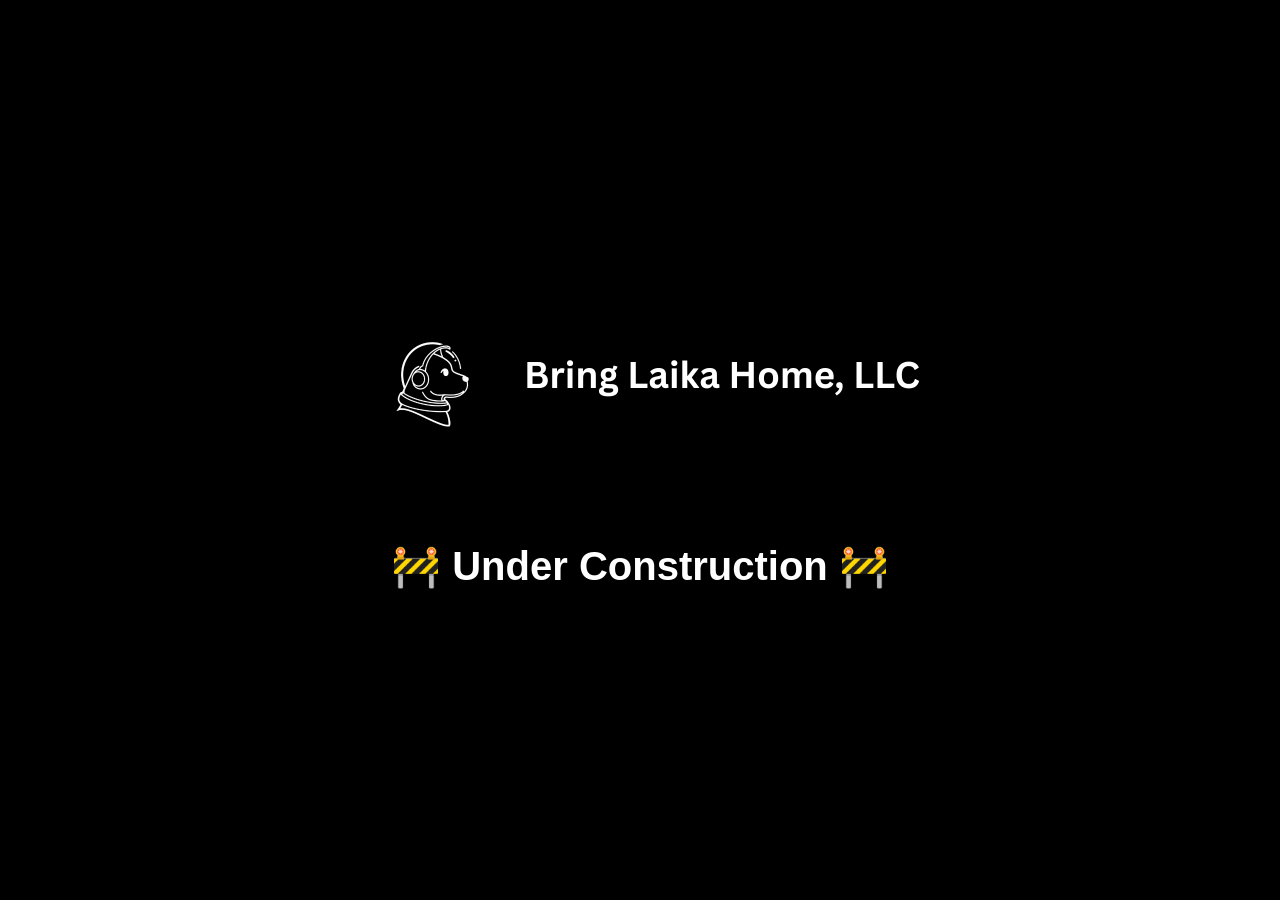
==== index.html @ cf267c8d "✨[TKDP-115] Create Website (#150)" ====
<!DOCTYPE html>
<html lang="en">
<head>
  <meta charset="UTF-8">
  <meta name="viewport" content="width=device-width, initial-scale=1">
  <title>Bring Laika Home</title>
  <style>
    body {
      margin: 0;
      padding: 0;
      background-color: #000000;
      display: flex;
      flex-direction: column;
      align-items: center;
      justify-content: center;
      height: 100vh;
      color: white;
      font-family: Arial, sans-serif;
      text-align: center;
    }
    img {
      max-width: 100%;
      height: auto;
      margin-bottom: 2rem;
    }
    h1 {
      font-size: 2.5rem;
    }
  </style>
</head>
<body>
  <img src="banner.png" alt="Banner">
  <h1>🚧 Under Construction 🚧</h1>
</body>
</html>
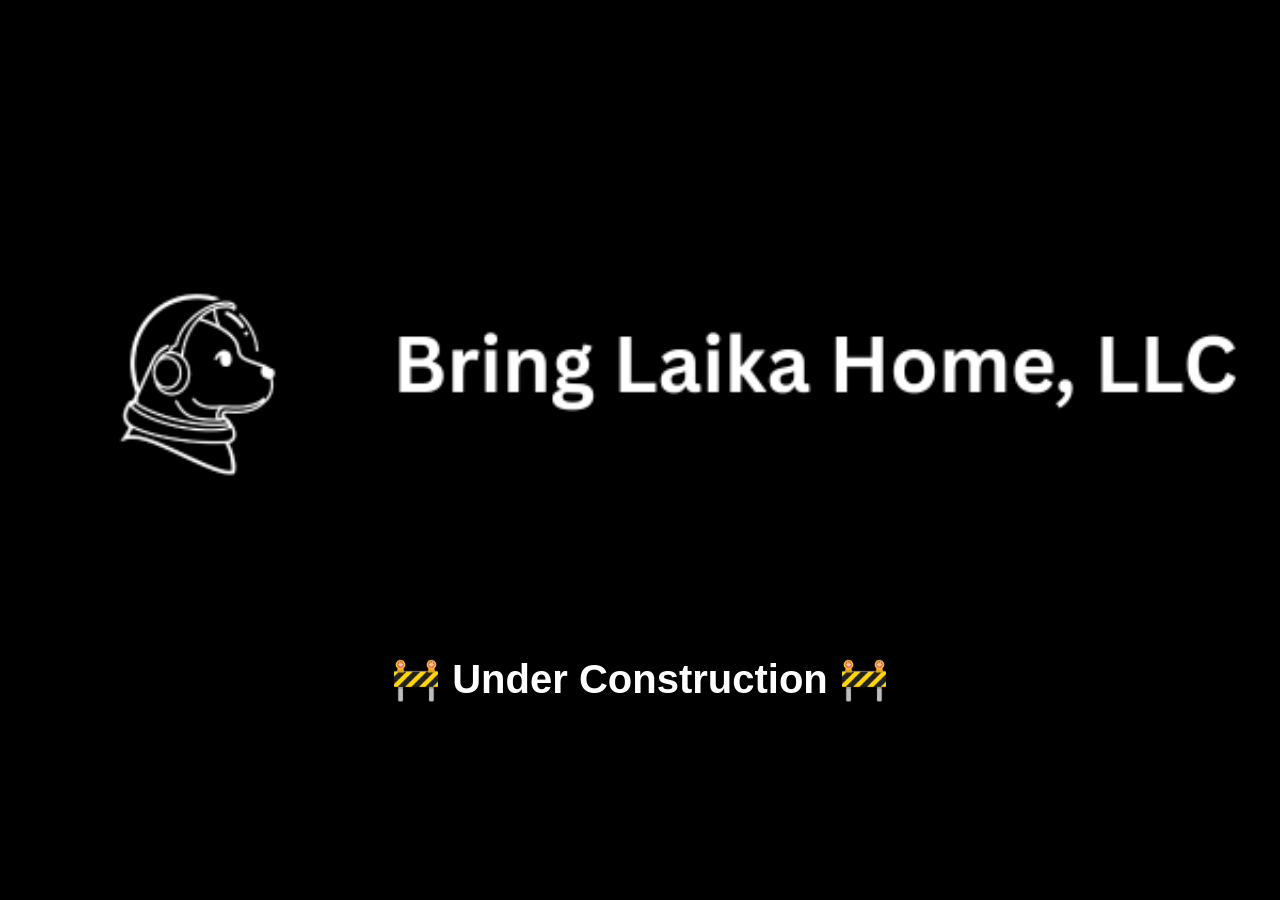
==== commit 59e59377: "Update website" ====
--- a/index.html
+++ b/index.html
@@ -13,15 +13,16 @@
       flex-direction: column;
       align-items: center;
       justify-content: center;
-      height: 100vh;
+      min-height: 100vh;
       color: white;
       font-family: Arial, sans-serif;
       text-align: center;
     }
     img {
-      max-width: 100%;
-      height: auto;
+      width: 100%;   /* fills the full width */
+      height: auto;  /* keeps aspect ratio */
       margin-bottom: 2rem;
+      display: block; /* removes any inline spacing */
     }
     h1 {
       font-size: 2.5rem;
@@ -32,4 +33,4 @@
   <img src="banner.png" alt="Banner">
   <h1>🚧 Under Construction 🚧</h1>
 </body>
-</html>
+</html>
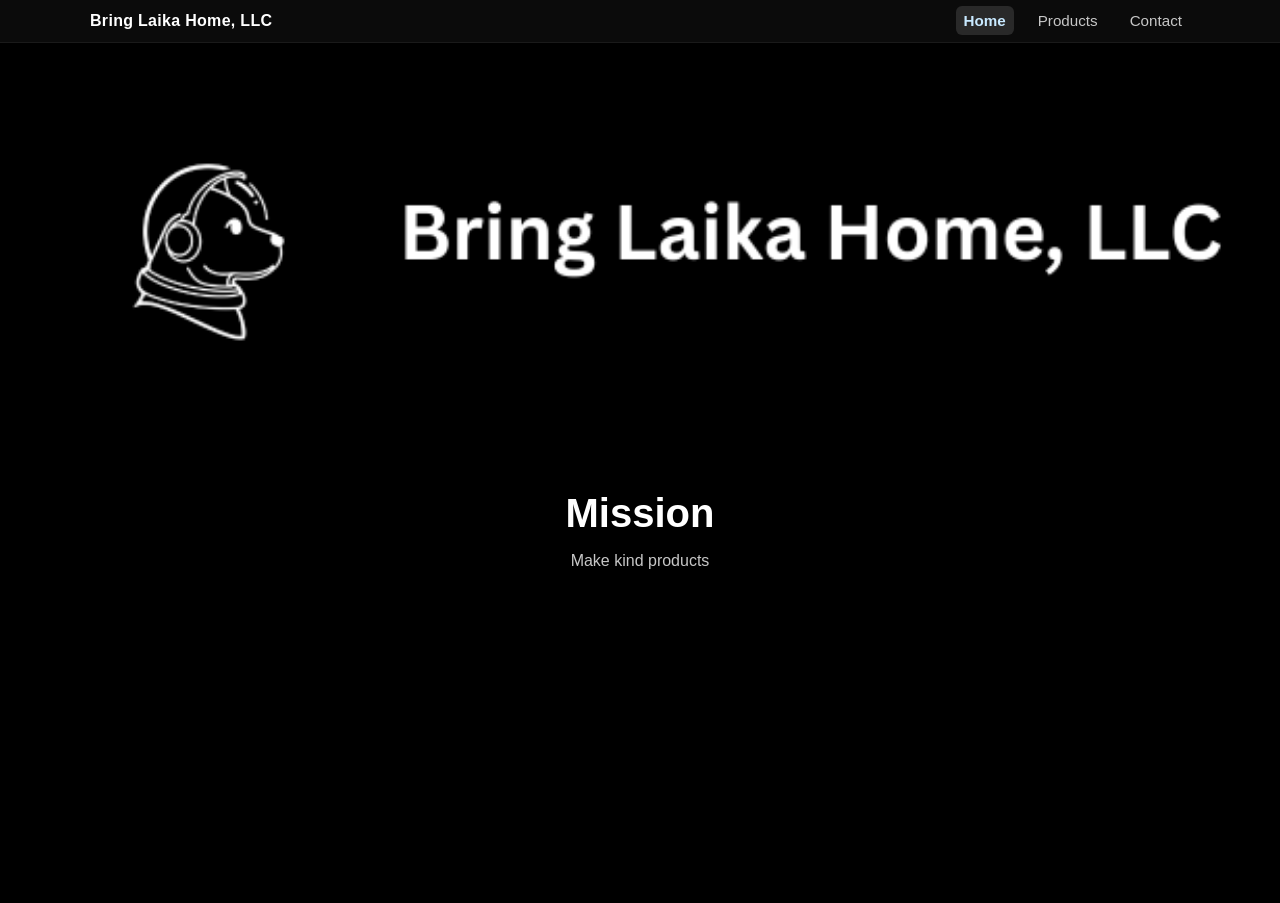
==== commit 588ffc5c: "Fix URLs" ====
--- a/index.html
+++ b/index.html
@@ -4,33 +4,26 @@
   <meta charset="UTF-8">
   <meta name="viewport" content="width=device-width, initial-scale=1">
   <title>Bring Laika Home</title>
-  <style>
-    body {
-      margin: 0;
-      padding: 0;
-      background-color: #000000;
-      display: flex;
-      flex-direction: column;
-      align-items: center;
-      justify-content: center;
-      min-height: 100vh;
-      color: white;
-      font-family: Arial, sans-serif;
-      text-align: center;
-    }
-    img {
-      width: 100%;   /* fills the full width */
-      height: auto;  /* keeps aspect ratio */
-      margin-bottom: 2rem;
-      display: block; /* removes any inline spacing */
-    }
-    h1 {
-      font-size: 2.5rem;
-    }
-  </style>
+  <link rel="stylesheet" href="styles.css">
 </head>
 <body>
-  <img src="banner.png" alt="Banner">
-  <h1>🚧 Under Construction 🚧</h1>
+  <nav class="site-nav" aria-label="Primary">
+    <div class="nav-inner">
+      <a class="brand" href="/">Bring Laika Home, LLC</a>
+      <ul class="nav-links" role="list">
+        <li><a href="/" aria-current="page">Home</a></li>
+        <li><a href="/products">Products</a></li>
+        <li><a href="/contact">Contact</a></li>
+      </ul>
+    </div>
+  </nav>
+
+  <main id="home" class="content">
+    <img src="banner.png" alt="Banner">
+    <section class="home-body">
+      <h1>Mission</h1>
+      <p class="home-tagline">Make kind products</p>
+    </section>
+  </main>
 </body>
-</html>+</html>
--- a/styles.css
+++ b/styles.css
@@ -0,0 +1,133 @@
+:root {
+  --bg: #000000;
+  --text: #ffffff;
+  --muted: #c7c7c7;
+  --nav-bg: #0b0b0b;
+  --nav-border: #1a1a1a;
+  --link: #9ad7ff;
+  --link-hover: #c8e9ff;
+}
+
+/* Page base */
+html, body {
+  margin: 0;
+  padding: 0;
+  background-color: var(--bg);
+  color: var(--text);
+  font-family: Arial, Helvetica, sans-serif;
+}
+
+/* Top navigation */
+nav.site-nav {
+  position: sticky;
+  top: 0;
+  z-index: 1000;
+  width: 100%;
+  background: var(--nav-bg);
+  border-bottom: 1px solid var(--nav-border);
+  backdrop-filter: saturate(140%) blur(4px);
+}
+.nav-inner {
+  max-width: 1100px;
+  margin: 0 auto;
+  display: flex;
+  align-items: center;
+  justify-content: space-between;
+  padding: 0.75rem 1rem;
+}
+.brand {
+  font-weight: 700;
+  letter-spacing: 0.3px;
+  font-size: 1rem;
+  color: var(--text);
+  text-decoration: none;
+  white-space: nowrap;
+}
+.nav-links {
+  list-style: none;
+  margin: 0;
+  padding: 0;
+  display: flex;
+  gap: 1rem;
+}
+.nav-links a {
+  color: var(--muted);
+  text-decoration: none;
+  font-size: 0.95rem;
+  padding: 0.35rem 0.5rem;
+  border-radius: 6px;
+}
+.nav-links a:hover,
+.nav-links a:focus {
+  color: var(--link-hover);
+  background: rgba(255,255,255,0.06);
+  outline: none;
+}
+/* Active page indicator */
+.nav-links a[aria-current="page"] {
+  color: var(--link-hover);
+  background: rgba(255,255,255,0.12);
+  font-weight: 600;
+}
+
+/* Main content centered in viewport below nav */
+main.content {
+  min-height: calc(100vh - 56px);
+  display: flex;
+  flex-direction: column;
+  align-items: center;
+  justify-content: center;
+  text-align: center;
+  padding: 1rem;
+}
+
+/* Home page: flush hero under nav (no top gap) */
+#home.content {
+  padding-top: 0;
+  align-items: center;
+  text-align: center;
+  justify-content: flex-start;
+}
+
+.home-body {
+  max-width: 1100px;
+  margin: 0 auto;
+  padding: 0 1rem;
+}
+
+/* Home header spacing and tagline indent */
+#home h1 { margin-bottom: 1rem; }
+.home-tagline { margin: 0; margin-left: 0; }
+
+/* Common elements */
+img {
+  width: 100%;
+  height: auto;
+  margin-bottom: 2rem;
+  display: block;
+}
+h1 {
+  font-size: 2.5rem;
+  margin: 0;
+}
+/* Emphasized homepage tagline */
+.tagline {
+  font-size: 3rem;
+  font-weight: 800;
+}
+p {
+  color: var(--muted);
+  margin: 0.25rem 0;
+}
+
+/* Global link styles (content area) */
+a {
+  color: var(--link);
+  text-decoration: none;
+}
+a:hover,
+a:focus {
+  color: var(--link-hover);
+  text-decoration: underline;
+  outline: none;
+}
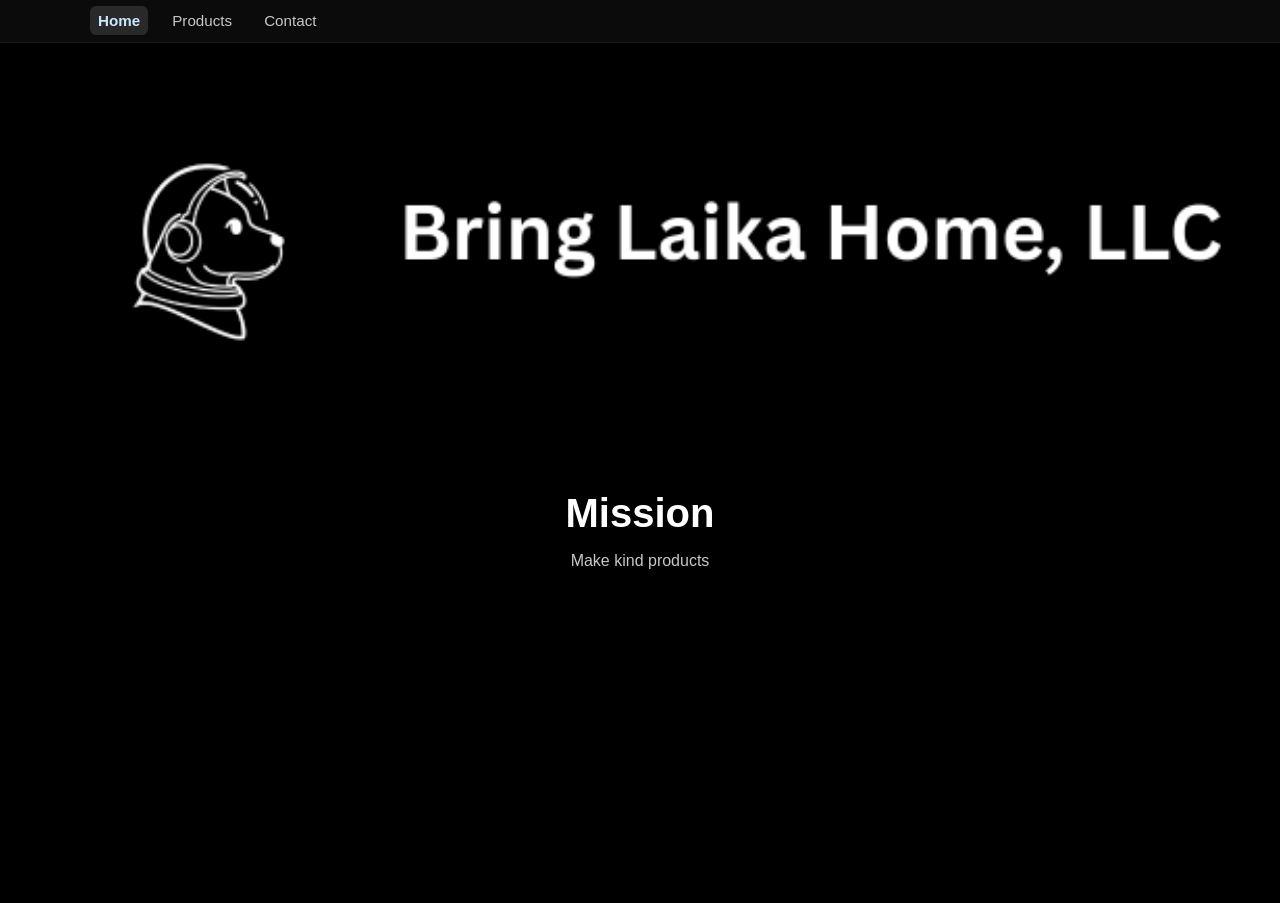
==== commit 9b248273: "Update nav bar remove the left link" ====
--- a/index.html
+++ b/index.html
@@ -9,7 +9,6 @@
 <body>
   <nav class="site-nav" aria-label="Primary">
     <div class="nav-inner">
-      <a class="brand" href="/">Bring Laika Home, LLC</a>
       <ul class="nav-links" role="list">
         <li><a href="/" aria-current="page">Home</a></li>
         <li><a href="/products">Products</a></li>
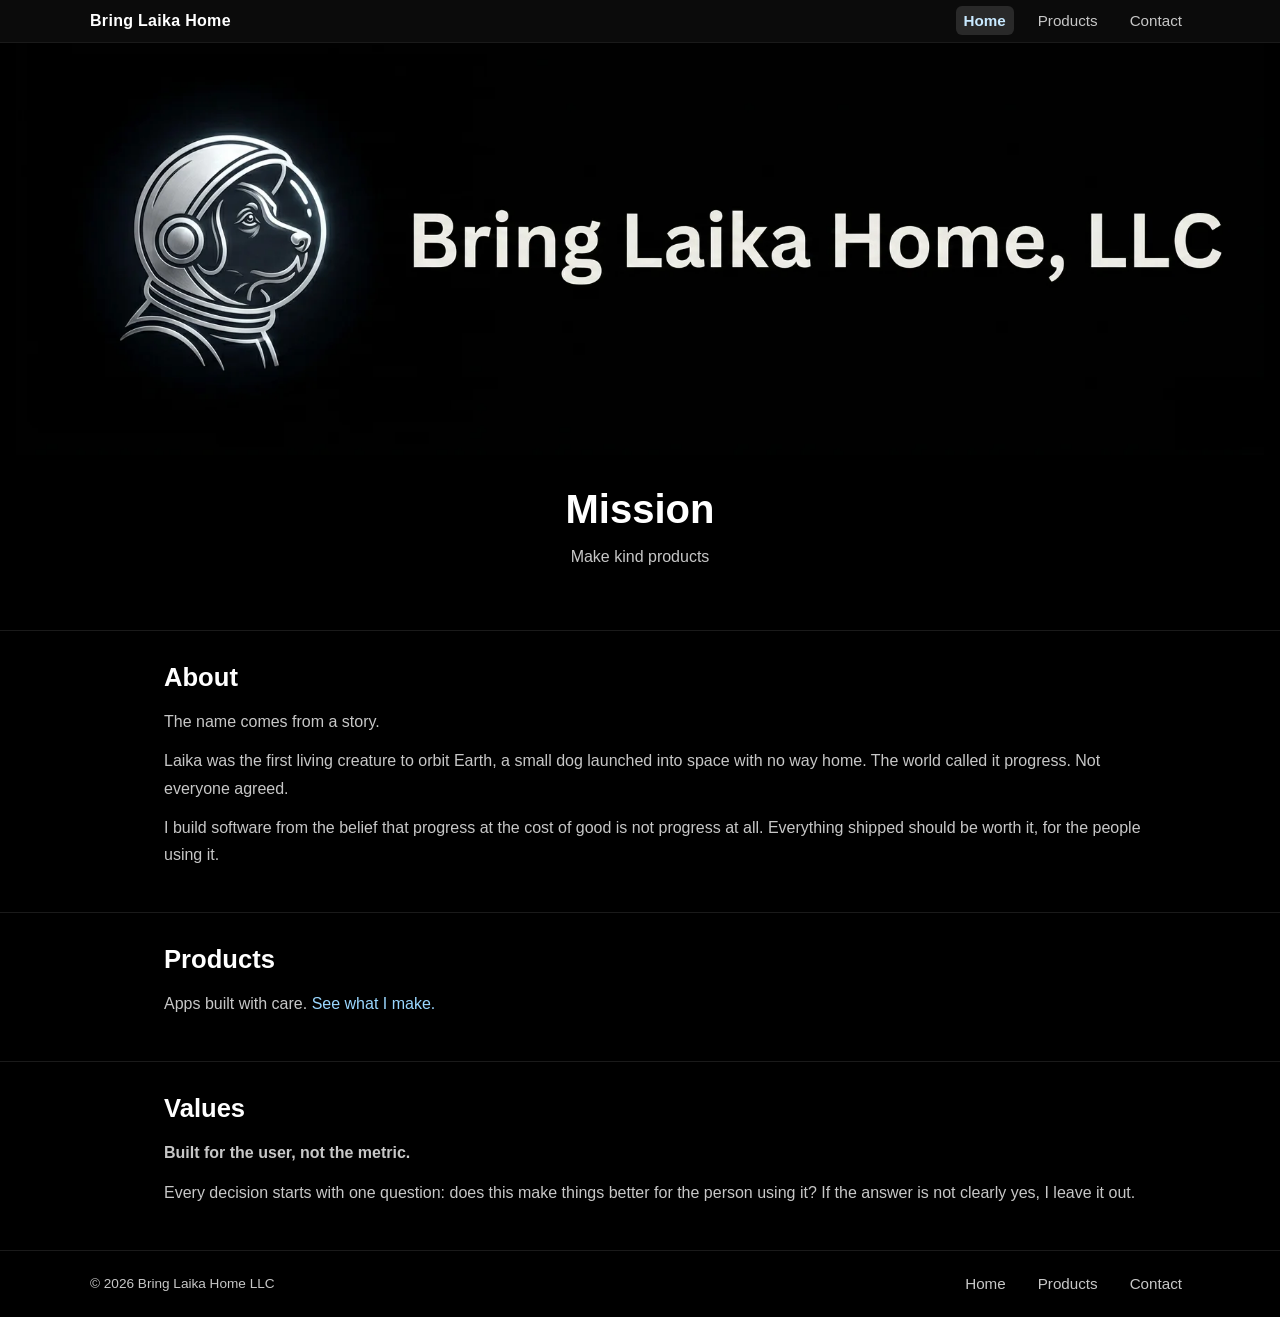
==== commit c116f9e0: "Redesign" ====
--- a/index.html
+++ b/index.html
@@ -9,6 +9,7 @@
 <body>
   <nav class="site-nav" aria-label="Primary">
     <div class="nav-inner">
+      <a href="/" class="brand">Bring Laika Home</a>
       <ul class="nav-links" role="list">
         <li><a href="/" aria-current="page">Home</a></li>
         <li><a href="/products">Products</a></li>
@@ -18,11 +19,51 @@
   </nav>
 
   <main id="home" class="content">
-    <img src="banner.png" alt="Banner">
+    <picture>
+      <source srcset="banner.webp" type="image/webp">
+      <img src="banner.png" alt="Bring Laika Home banner" width="1200" height="630">
+    </picture>
     <section class="home-body">
       <h1>Mission</h1>
       <p class="home-tagline">Make kind products</p>
     </section>
   </main>
+
+  <section class="home-section home-about">
+    <div class="home-section-inner">
+      <h2>About</h2>
+      <p>The name comes from a story.</p>
+      <p>Laika was the first living creature to orbit Earth, a small dog launched into space with no way home. The world called it progress. Not everyone agreed.</p>
+      <p>I build software from the belief that progress at the cost of good is not progress at all. Everything shipped should be worth it, for the people using it.</p>
+    </div>
+  </section>
+
+  <section class="home-section home-products">
+    <div class="home-section-inner">
+      <h2>Products</h2>
+      <p>Apps built with care. <a href="/products">See what I make.</a></p>
+    </div>
+  </section>
+
+  <section class="home-section home-values">
+    <div class="home-section-inner">
+      <h2>Values</h2>
+      <p><strong>Built for the user, not the metric.</strong></p>
+      <p>Every decision starts with one question: does this make things better for the person using it? If the answer is not clearly yes, I leave it out.</p>
+    </div>
+  </section>
+
+  <footer class="site-footer">
+    <div class="footer-inner">
+      <p class="footer-copy">© 2026 Bring Laika Home LLC</p>
+      <nav aria-label="Footer">
+        <ul class="nav-links" role="list">
+          <li><a href="/">Home</a></li>
+          <li><a href="/products">Products</a></li>
+          <li><a href="/contact">Contact</a></li>
+        </ul>
+      </nav>
+    </div>
+  </footer>
 </body>
 </html>
--- a/styles.css
+++ b/styles.css
@@ -14,7 +14,7 @@
   padding: 0;
   background-color: var(--bg);
   color: var(--text);
-  font-family: Arial, Helvetica, sans-serif;
+  font-family: -apple-system, BlinkMacSystemFont, "Segoe UI", Roboto, Helvetica, Arial, sans-serif;
 }
 
 /* Top navigation */
@@ -70,6 +70,12 @@
   font-weight: 600;
 }
 
+/* Page entrance animation */
+@keyframes fadeIn {
+  from { opacity: 0; transform: translateY(8px); }
+  to   { opacity: 1; transform: translateY(0); }
+}
+
 /* Main content centered in viewport below nav */
 main.content {
   min-height: calc(100vh - 56px);
@@ -79,11 +85,14 @@
   justify-content: center;
   text-align: center;
   padding: 1rem;
-}
-
-/* Home page: flush hero under nav (no top gap) */
+  animation: fadeIn 0.35s ease both;
+}
+
+/* Home page: flush hero under nav, no forced full-height */
 #home.content {
   padding-top: 0;
+  padding-bottom: 4rem;
+  min-height: auto;
   align-items: center;
   text-align: center;
   justify-content: flex-start;
@@ -131,3 +140,94 @@
   text-decoration: underline;
   outline: none;
 }
+
+/* Shared button styles */
+.btn-primary {
+  display: inline-block;
+  background: #5ac85a;
+  color: #000;
+  font-weight: 700;
+  font-size: 0.95rem;
+  padding: 0.7rem 1.4rem;
+  border-radius: 50px;
+  text-decoration: none;
+  transition: background 0.15s ease, transform 0.15s ease;
+}
+.btn-primary:hover,
+.btn-primary:focus {
+  background: #6ed46e;
+  color: #000;
+  transform: translateY(-2px);
+  text-decoration: none;
+  outline: none;
+}
+.btn-secondary {
+  display: inline-block;
+  background: transparent;
+  color: var(--muted);
+  font-weight: 600;
+  font-size: 0.95rem;
+  padding: 0.7rem 1.4rem;
+  border-radius: 50px;
+  border: 1px solid #2e2e2e;
+  text-decoration: none;
+  transition: border-color 0.15s ease, color 0.15s ease, transform 0.15s ease;
+}
+.btn-secondary:hover,
+.btn-secondary:focus {
+  border-color: #555;
+  color: #fff;
+  transform: translateY(-2px);
+  text-decoration: none;
+  outline: none;
+}
+
+/* Homepage sections */
+.home-section {
+  width: 100%;
+  padding: 2rem 1.5rem;
+  border-top: 1px solid var(--nav-border);
+  animation: fadeIn 0.35s ease both;
+}
+.home-about {
+  padding-top: 2rem;
+  animation-delay: 0.1s;
+}
+.home-products {
+  animation-delay: 0.2s;
+}
+.home-values {
+  animation-delay: 0.3s;
+}
+.home-section-inner {
+  max-width: 1000px;
+  margin: 0 auto;
+  text-align: left;
+}
+.home-section h2 {
+  font-size: 1.6rem;
+  font-weight: 700;
+  margin: 0 0 1rem;
+  color: var(--text);
+}
+.home-section p {
+  line-height: 1.7;
+  margin: 0 0 0.75rem;
+}
+
+/* Site footer */
+.site-footer {
+  border-top: 1px solid var(--nav-border);
+  padding: 1.5rem 1rem;
+  text-align: center;
+}
+.footer-inner {
+  max-width: 1100px;
+  margin: 0 auto;
+  display: flex;
+  align-items: center;
+  justify-content: space-between;
+  flex-wrap: wrap;
+  gap: 0.5rem;
+}
+.footer-copy { color: var(--muted); font-size: 0.85rem; margin: 0; }
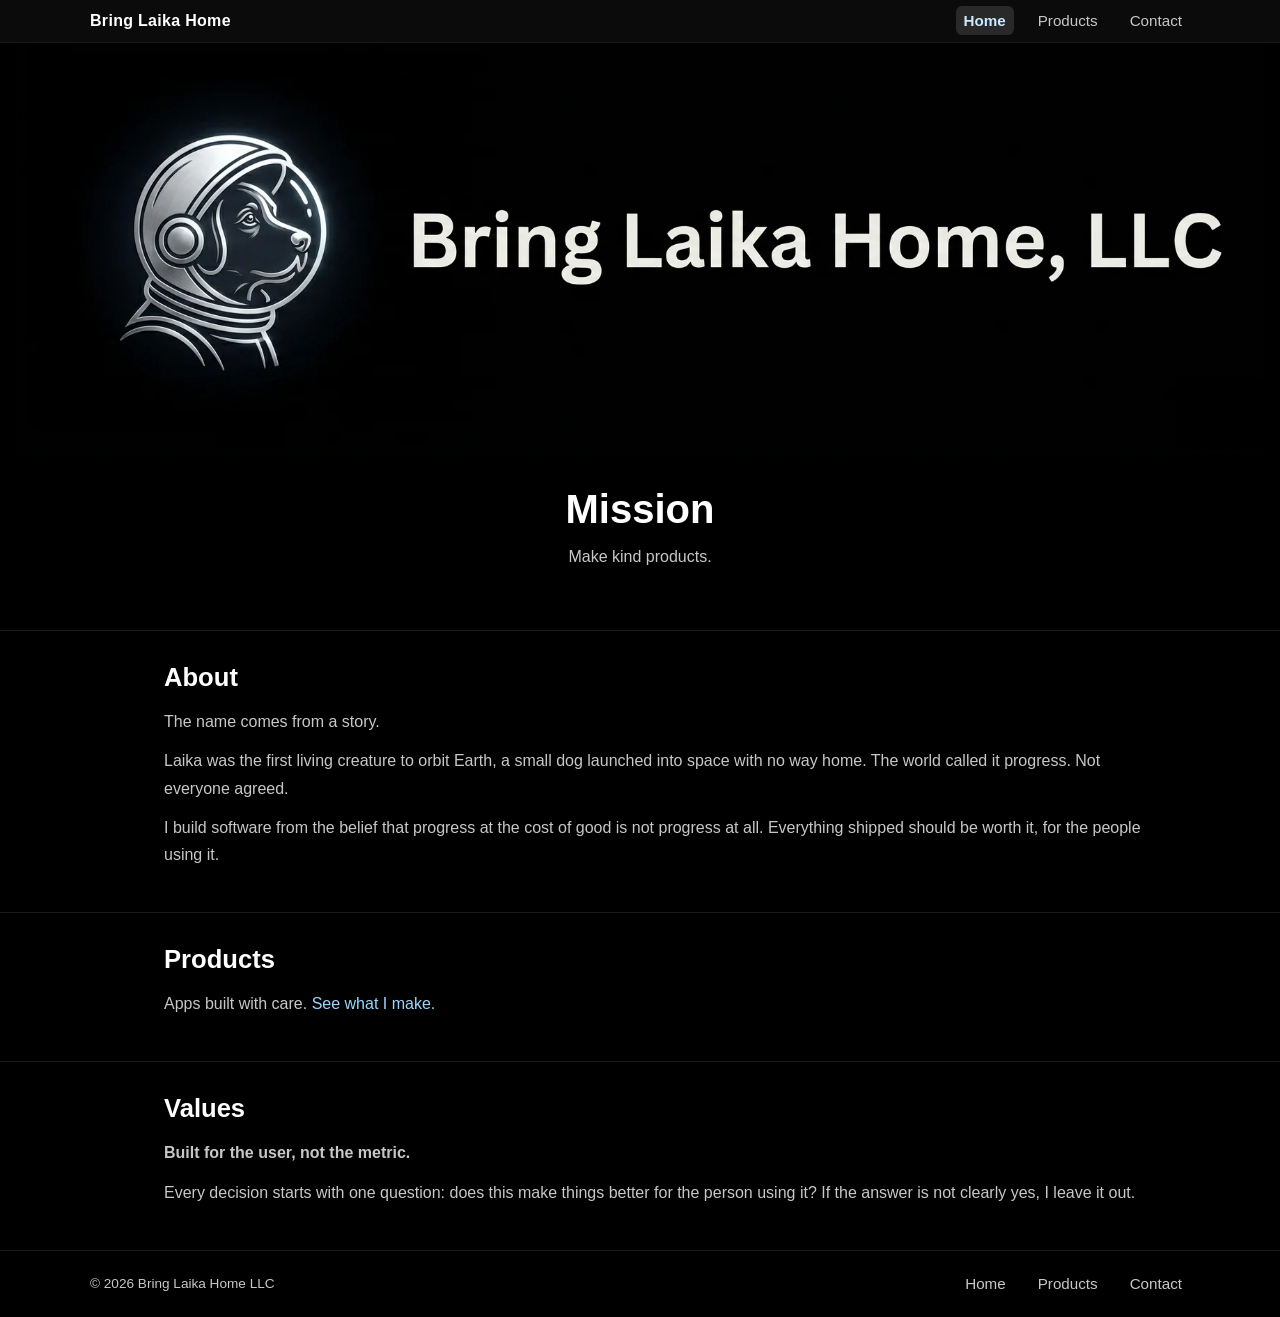
==== commit 0ddab47b: "Fix typo" ====
--- a/index.html
+++ b/index.html
@@ -25,7 +25,7 @@
     </picture>
     <section class="home-body">
       <h1>Mission</h1>
-      <p class="home-tagline">Make kind products</p>
+      <p class="home-tagline">Make kind products.</p>
     </section>
   </main>
 
